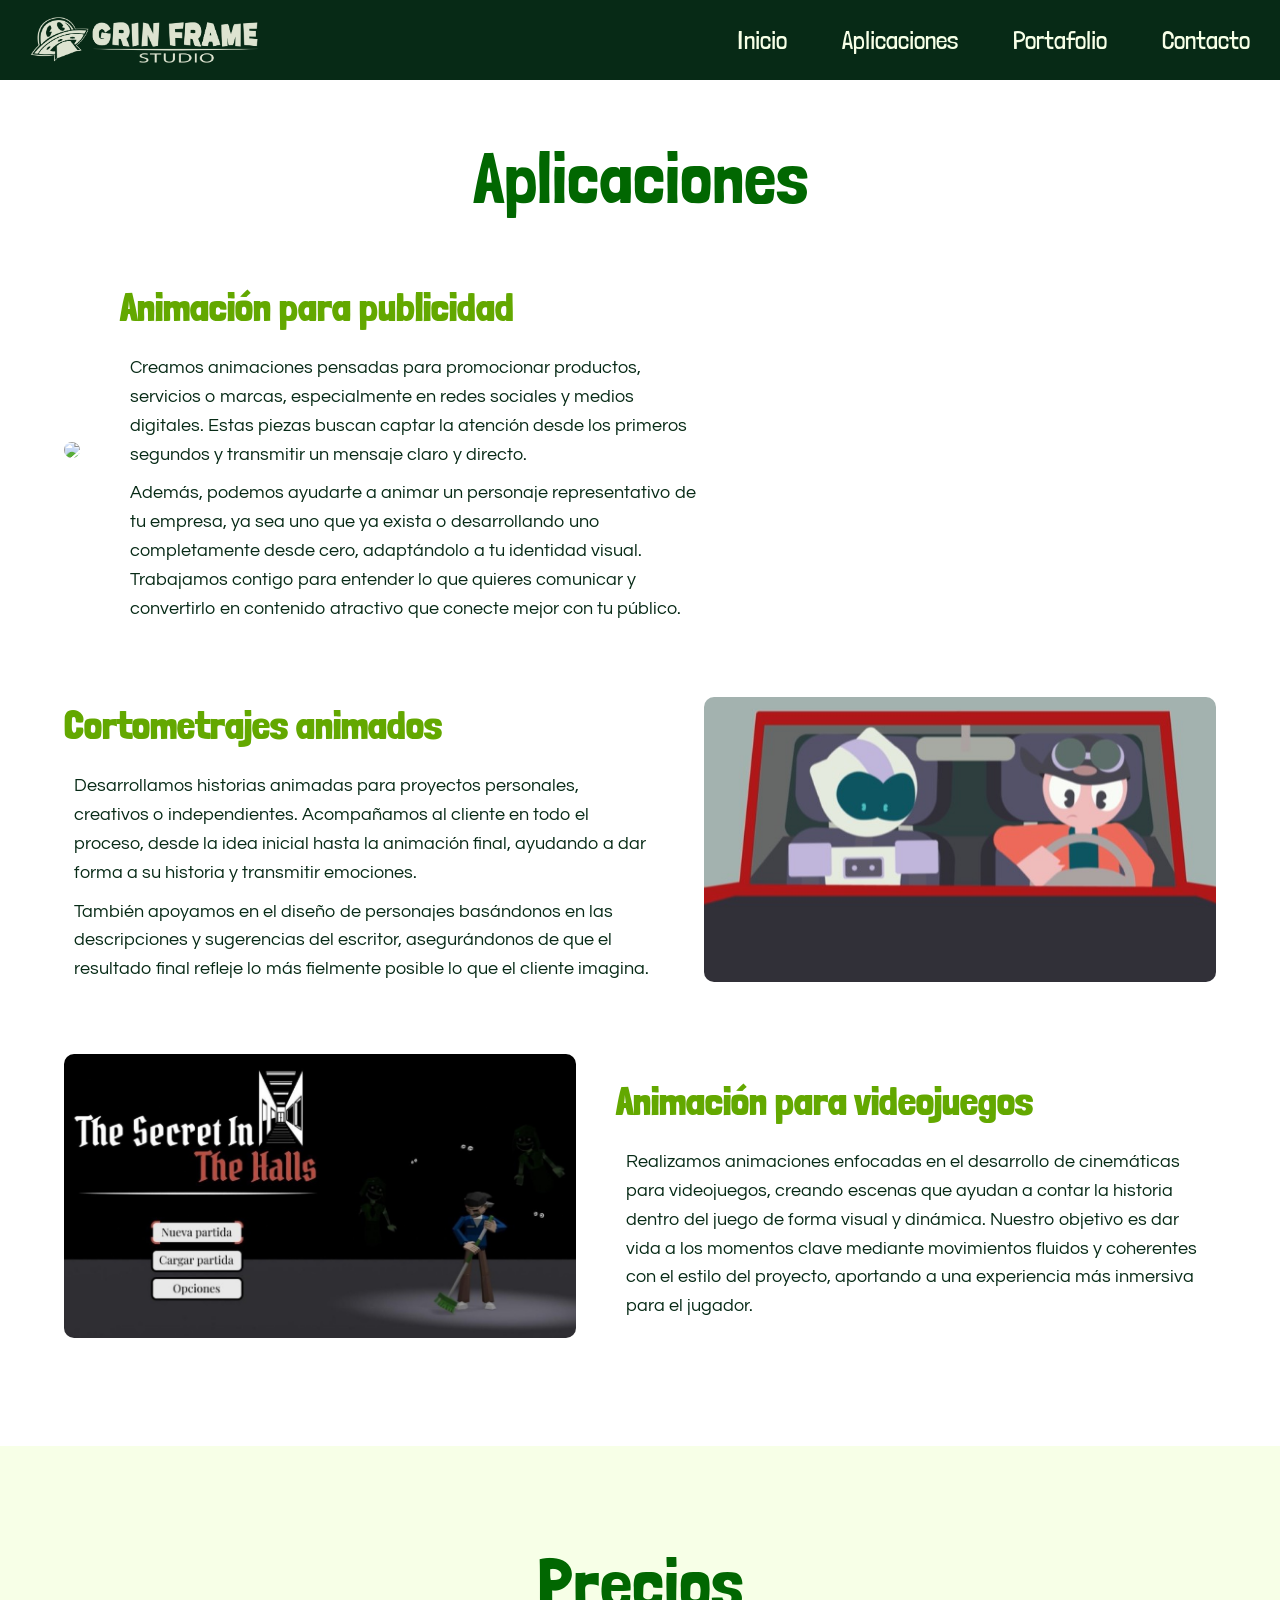
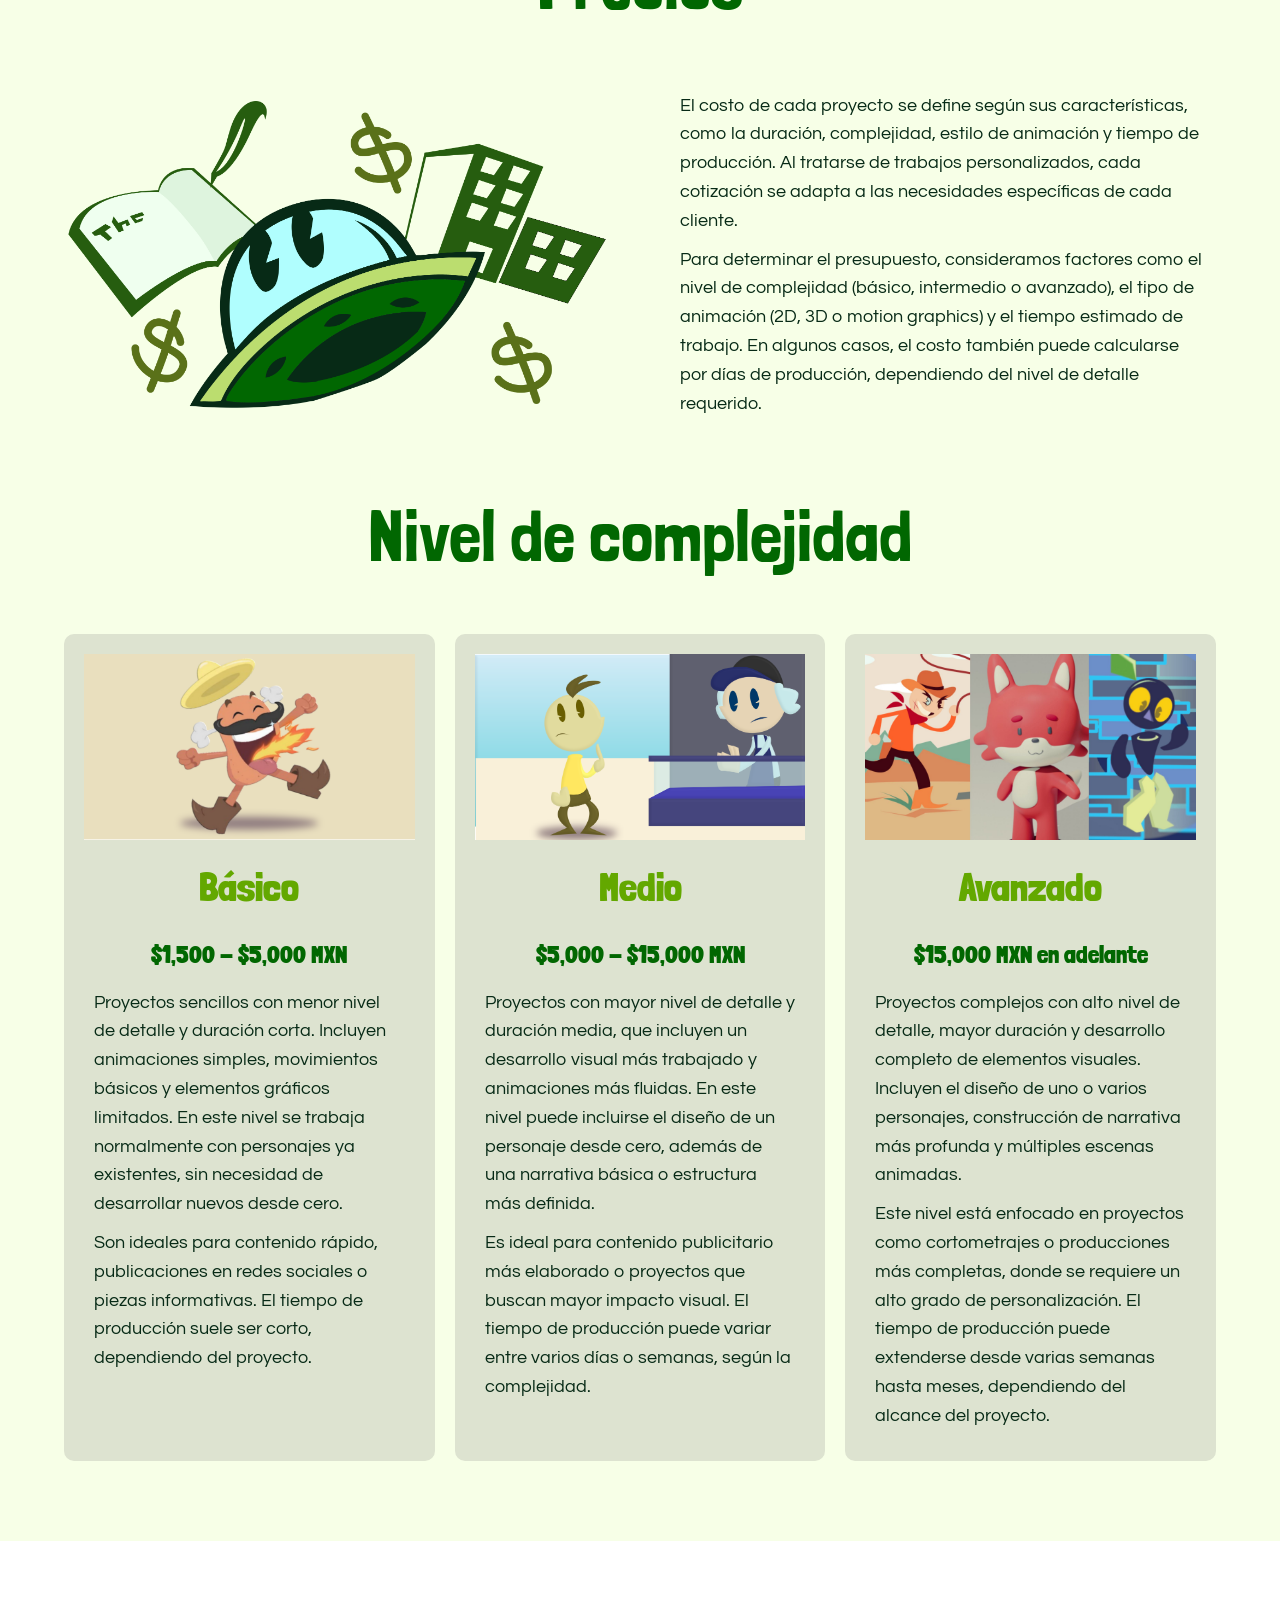
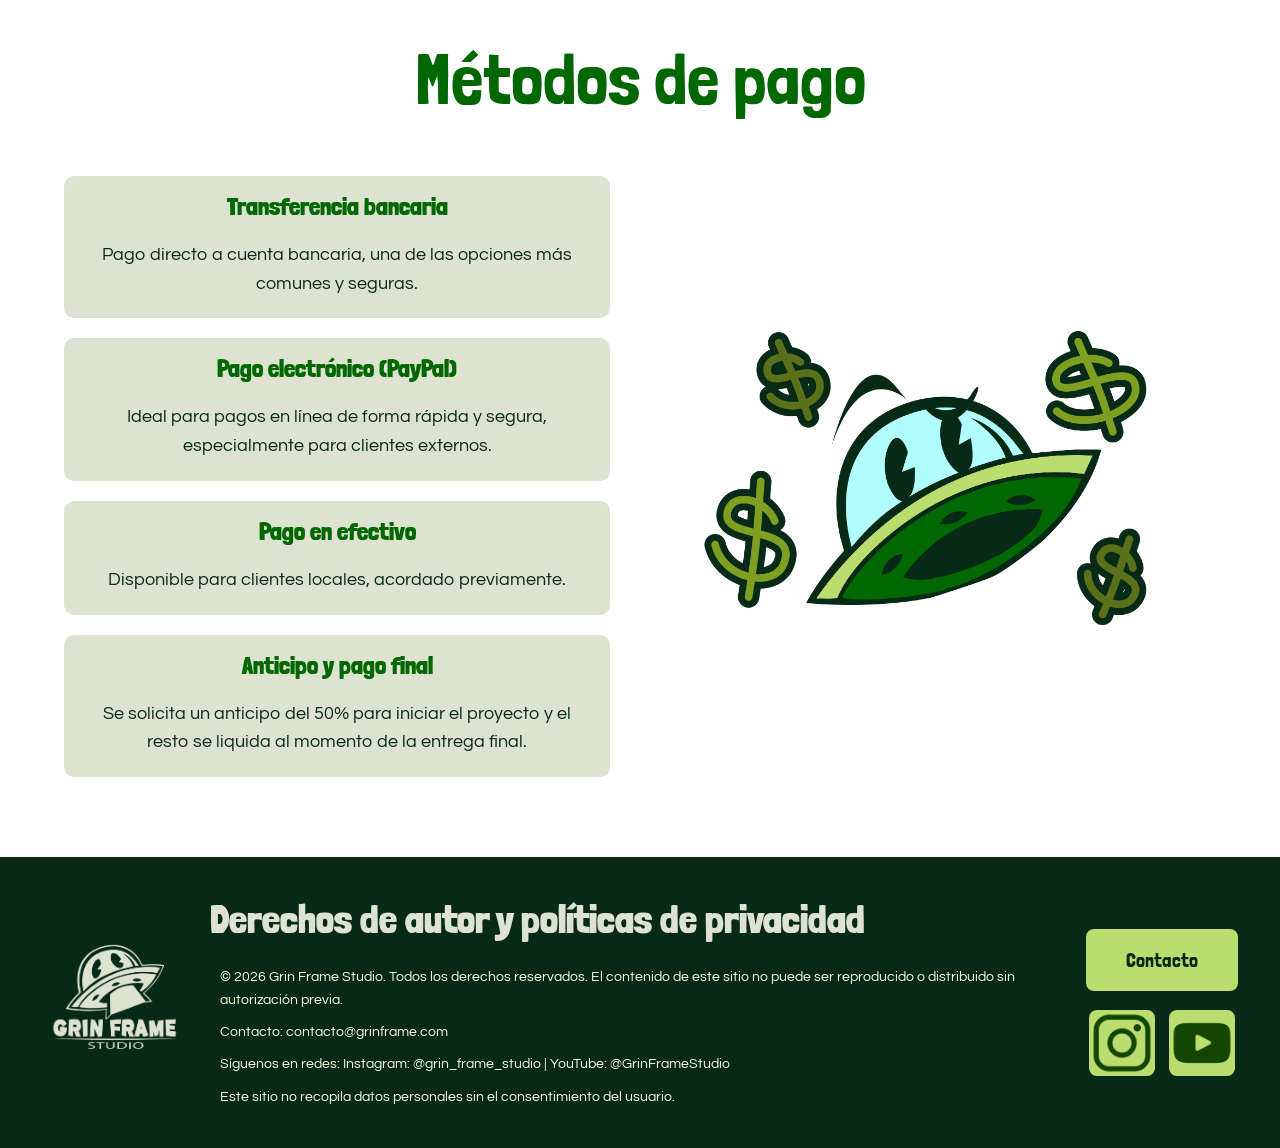
==== aplicaciones.html @ 9ec1ffc6 "Add files via upload" ====
<!DOCTYPE html>
<html lang="es">

<head>
    <meta charset="UTF-8">
    <meta name="viewport" content="width=device-width, initial-scale=1.0">
    <title>Aplicaciones | Grin Frame Studio</title>
    <link rel="stylesheet" href="css/aplicaciones.css">
</head>

<body>

    <!-- HEADER / NAV -->
    <header>
        <nav class="navbar">
            <div class="logo">
                <a href="index.html">
                    <img src="imgs/Imagotipo.png" alt="Imagotipo de la empresa">
                </a>
            </div>

            <ul class="menu">
                <li><a href="index.html">Inicio</a></li>
                <li><a href="#">Aplicaciones</a></li>
                <li><a href="portafolio.html">Portafolio</a></li>
                <li><a href="contacto.html">Contacto</a></li>
            </ul>
            <img src="imgs/menu-btn.png" alt="" class="menu-btn">
        </nav>
    </header>

    <!-- APLICACIONES -->
    <section class="aplicaciones">

        <h2>Aplicaciones</h2>

        <!-- BLOQUE 1 -->
        <div class="app-bloque">
            <div class="app-img">
                <img src="imgs/imagen-14.png">
            </div>
            <div class="app-texto">
                <h3>Animación para publicidad</h3>
                <p>
                    Creamos animaciones pensadas para promocionar productos, servicios o marcas, especialmente en redes
                    sociales y medios digitales. Estas piezas buscan captar la atención desde los primeros segundos y
                    transmitir un mensaje claro y directo.
                </p>
                <p>
                    Además, podemos ayudarte a animar un personaje representativo
                    de tu empresa, ya sea uno que ya exista o desarrollando uno completamente desde cero, adaptándolo a
                    tu identidad visual. Trabajamos contigo para entender lo que quieres comunicar y convertirlo en
                    contenido atractivo que conecte mejor con tu público.
                </p>
            </div>
        </div>

        <!-- BLOQUE 2 -->
        <div class="app-bloque invertido">
            <div class="app-img">
                <img src="imgs/imagen-15.jpg">
            </div>
            <div class="app-texto">
                <h3>Cortometrajes animados</h3>
                <p>
                    Desarrollamos historias animadas para proyectos personales, creativos o independientes. Acompañamos
                    al cliente en todo el proceso, desde la idea inicial hasta la animación final, ayudando a dar forma
                    a su historia y transmitir emociones.
                </p>
                <p>
                    También apoyamos en el diseño de personajes basándonos en las
                    descripciones y sugerencias del escritor, asegurándonos de que el resultado final refleje lo más
                    fielmente posible lo que el cliente imagina.
                </p>
            </div>
        </div>

        <!-- BLOQUE 3 -->
        <div class="app-bloque">
            <div class="app-img">
                <img src="imgs/imagen-13.jpg">
            </div>
            <div class="app-texto">
                <h3>Animación para videojuegos</h3>
                <p>
                    Realizamos animaciones enfocadas en el desarrollo de cinemáticas para videojuegos, creando escenas
                    que ayudan a contar la historia dentro del juego de forma visual y dinámica. Nuestro objetivo es dar
                    vida a los momentos clave mediante movimientos fluidos y coherentes con el estilo del proyecto,
                    aportando a una experiencia más inmersiva para el jugador.
                </p>
            </div>
        </div>

    </section>

    <!-- PRECIOS -->
    <section class="precios">

        <h2>Precios</h2>

        <div class="precio-contenido">
            <div class="precio-img">
                <img src="imgs/imagen-16.png">
            </div>

            <div class="precio-texto">
                <p>
                    El costo de cada proyecto se define según sus características, como la duración, complejidad, estilo
                    de animación y tiempo de producción. Al tratarse de trabajos personalizados, cada cotización se
                    adapta a las necesidades específicas de cada cliente.
                </p>

                <p>
                    Para determinar el presupuesto, consideramos factores como el nivel de complejidad (básico,
                    intermedio o avanzado), el tipo de animación (2D, 3D o motion graphics) y el tiempo estimado de
                    trabajo. En algunos casos, el costo también puede calcularse por días de producción, dependiendo del
                    nivel de detalle requerido.
                </p>
            </div>
        </div>

        <!-- COMPLEJIDAD -->
        <h2>Nivel de complejidad</h2>

        <div class="niveles">

            <div class="nivel">
                <div class="nivel-img">
                    <img src="imgs/imagen-17.png">
                </div>
                <h3>Básico</h3>
                <h4>$1,500 - $5,000 MXN</h4>
                <p>
                    Proyectos sencillos con menor nivel de detalle y duración corta. Incluyen animaciones simples,
                    movimientos básicos y elementos gráficos limitados. En este nivel se trabaja normalmente con
                    personajes ya existentes, sin necesidad de desarrollar nuevos desde cero.
                </p>
                <p>
                    Son ideales para contenido
                    rápido, publicaciones en redes sociales o piezas informativas. El tiempo de producción suele ser
                    corto, dependiendo del proyecto.
                </p>
            </div>

            <div class="nivel">
                <div class="nivel-img">
                    <img src="imgs/imagen-18.png">
                </div>
                <h3>Medio</h3>
                <h4>$5,000 - $15,000 MXN</h4>
                <p>
                    Proyectos con mayor nivel de detalle y duración media, que incluyen un desarrollo visual más
                    trabajado y animaciones más fluidas. En este nivel puede incluirse el diseño de un personaje desde
                    cero, además de una narrativa básica o estructura más definida.
                </p>
                <p>
                    Es ideal para contenido publicitario
                    más elaborado o proyectos que buscan mayor impacto visual. El tiempo de producción puede variar
                    entre varios días o semanas, según la complejidad.
                </p>
            </div>

            <div class="nivel">
                <div class="nivel-img">
                    <img src="imgs/imagen-19.jpg">
                </div>
                <h3>Avanzado</h3>
                <h4>$15,000 MXN en adelante</h4>
                <p>
                    Proyectos complejos con alto nivel de detalle, mayor duración y desarrollo completo de elementos
                    visuales. Incluyen el diseño de uno o varios personajes, construcción de narrativa más profunda y
                    múltiples escenas animadas.
                </p>
                <p>
                    Este nivel está enfocado en proyectos como cortometrajes o producciones
                    más completas, donde se requiere un alto grado de personalización. El tiempo de producción puede
                    extenderse desde varias semanas hasta meses, dependiendo del alcance del proyecto.
                </p>
            </div>

        </div>

    </section>

    <!-- MÉTODOS DE PAGO -->
    <section class="pagos">

        <h2>Métodos de pago</h2>

        <div class="pagos-contenido">

            <div class="pagos-lista">
                <div class="pago-item">
                    <h4>Transferencia bancaria</h4>
                    <p>
                        Pago directo a cuenta bancaria, una de las opciones más comunes y seguras.
                    </p>
                </div>
                <div class="pago-item">
                    <h4>Pago electrónico (PayPal)</h4>
                    <p>
                        Ideal para pagos en línea de forma rápida y segura, especialmente para clientes externos.
                    </p>
                </div>
                <div class="pago-item">
                    <h4>Pago en efectivo</h4>
                    <p>
                        Disponible para clientes locales, acordado previamente.
                    </p>
                </div>
                <div class="pago-item">
                    <h4>Anticipo y pago final</h4>
                    <p>
                        Se solicita un anticipo del 50% para iniciar el proyecto y el resto se liquida al momento de la entrega final.
                    </p>
                </div>
            </div>

            <div class="pagos-img">
                <img src="imgs/imagen-20.png">
            </div>

        </div>

    </section>

    <!-- FOOTER -->
    <footer class="footer">
        <div class="footer-contenido">

            <!-- IZQUIERDA -->
            <div class="footer-logo">
                <a href="index.html">
                    <img src="imgs/Isologo.png" alt="Isologo">
                </a>
            </div>

            <!-- CENTRO -->
            <div class="footer-texto">
                <h3>Derechos de autor y políticas de privacidad</h3>

                <p>
                    © 2026 Grin Frame Studio. Todos los derechos reservados.
                    El contenido de este sitio no puede ser reproducido o distribuido sin autorización previa.
                </p>

                <p>
                    Contacto: contacto@grinframe.com
                </p>

                <p>
                    Síguenos en redes: Instagram: @grin_frame_studio | YouTube: @GrinFrameStudio
                </p>

                <p>
                    Este sitio no recopila datos personales sin el consentimiento del usuario.
                </p>
            </div>

            <!-- DERECHA -->
            <div class="footer-derecha">
                <a href="contacto.html" class="btn-contacto">Contacto</a>

                <div class="redes">
                    <a href="https://www.instagram.com/grin_frame_studio/" target="_blank" class="red instagram"></a>
                    <a href="https://www.youtube.com/@GrinFrameStudio" target="_blank" class="red youtube"></a>
                </div>
            </div>

        </div>
    </footer>
    <script src="js/script.js"></script>

</body>

</html>
---- css/aplicaciones.css ----
@import url('https://fonts.googleapis.com/css2?family=Londrina+Solid:wght@100;300;400;900&display=swap');
@import url('https://fonts.googleapis.com/css2?family=Questrial&display=swap');

/* ========================= */
/* VARIABLES */
/* ========================= */

:root {
    --verdeOscuro: #016701;
    --verde: #63a800;
    --verdeClaro: #bbdd6f;
    --azulClaro: #B0fefe;

    --verdeBlanco: #f7ffe7;
    --verdeBlanco2: #dde3d0;
    --blanco: #fafafa;
    --negro: #072a16;

    --font-titulos: 'Londrina Solid', sans-serif;
    --font-textos: 'Questrial', sans-serif;
}

* {
    margin: 0;
    padding: 0;
    box-sizing: border-box;
}

body {
    font-family: var(--font-textos);
    line-height: 1.6;
    overflow-x: hidden;
}

/* ========================= */
/* NAVBAR */
/* ========================= */

.navbar {
    display: flex;
    justify-content: space-between;
    align-items: center;
    padding: 15px 30px;
    background: var(--negro);
    color: var(--verdeBlanco);
}

.menu {
    display: flex;
    list-style: none;
    gap: 55px;
}

.menu a {
    display: inline-block;
    color: var(--verdeBlanco);
    text-decoration: none;
    font-family: var(--font-titulos);
    font-weight: 300;
    font-size: 25px;
    transition: transform 0.3s ease, color 0.3s ease;
}

.menu a:hover {
    transform: scale(1.08);
    color: var(--verdeClaro);
}

/* LOGO */

.logo img {
    height: 50px;
    width: auto;
    display: block;
    transition: transform 0.3s ease;
}

.logo img:hover {
    transform: scale(1.1);
}

/* BOTÓN MENÚ */

.menu-btn {
    position: absolute;
    top: 20px;
    right: 30px;
    width: 50px;
    cursor: pointer;
    display: none;
}

/* ========================= */
/* TITULOS */
/* ========================= */

h2 {
    text-align: center;
    margin-bottom: 40px;
    font-family: var(--font-titulos);
    font-weight: 400;
    color: var(--verdeOscuro);
    font-size: 4.5rem;
}

h3 {
    font-family: var(--font-titulos);
    font-size: 40px;
    margin-bottom: 15px;
    color: var(--verde);
}

h4 {
    font-family: var(--font-titulos);
    font-size: 25px;
    margin-bottom: 15px;
    color: var(--verdeOscuro);
}

p {
    font-size: 18px;
    color: var(--negro);
    margin: 10px;
}

/* ========================= */
/* APLICACIONES */
/* ========================= */

.aplicaciones {
    padding: 40px 5%;
}

.app-bloque {
    display: flex;
    align-items: center;
    gap: 40px;
    margin-bottom: 60px;
}

.app-bloque.invertido {
    flex-direction: row-reverse;
}

.app-img img {
    width: 100%;
    max-width: 700px;
    border-radius: 10px;
}

.app-texto {
    max-width: 600px;
}

/* ========================= */
/* PRECIOS */
/* ========================= */

.precios {
    padding: 80px 5%;
    background: var(--verdeBlanco);
}

/* CONTENEDOR CENTRADO */
.precio-contenido {
    display: flex;
    align-items: center;
    justify-content: center;
    gap: 60px;

    max-width: 1200px;
    margin: 0 auto 50px auto; /* centra todo */
}

/* IMAGEN */
.precio-img {
    flex: 1;
    display: flex;
    justify-content: center;
}

.precio-img img {
    width: 100%;
    max-width: 600px; /* mismo tamaño que aplicaciones */
    border-radius: 10px;
}

/* TEXTO */
.precio-texto {
    flex: 1;
    max-width: 600px;
}

/* NIVELES */

.niveles {
    display: flex;
    justify-content: space-between;
    gap: 20px;
}

.nivel {
    flex: 1;
    background: var(--verdeBlanco2);
    padding: 20px;
    border-radius: 10px;
}

.nivel h3, h4 {
    text-align: center;
}

.nivel-img {
    display: flex;
    justify-content: center;
    margin-bottom: 15px;
}

.nivel-img img {
    width: 100%;
    max-width: 550px;
    height: auto;
}

/* ========================= */
/* PAGOS */
/* ========================= */

.pagos {
    padding: 80px 5%;
}

/* CONTENEDOR CENTRADO */
.pagos-contenido {
    display: flex;
    align-items: center;
    justify-content: center; /* centra todo */
    gap: 60px;

    max-width: 1200px;
    margin: 0 auto; /* evita que se pegue a los lados */
}

/* LISTA */
.pagos-lista {
    flex: 1;
    display: flex;
    flex-direction: column;
    font-family: var(--font-textos);
    gap: 20px;
}

/* ITEMS MÁS GRANDES */
.pago-item {
    padding:  10px 20px;
    border-radius: 10px;
    background: var(--verdeBlanco2);
    font-size: 18px;

    text-align: center;
}

/* IMAGEN */
.pagos-img {
    flex: 1;
    display: flex;
    justify-content: center;
}

.pagos-img img {
    width: 100%;
    max-width: 800px; /* mismo peso visual que lista */
    height: auto;
}

/* ========================= */
/* FOOTER */
/* ========================= */

.footer {
    background: var(--negro);
    padding: 30px 40px;
}

.footer-contenido {
    display: flex;
    align-items: center;
    justify-content: space-between;
    gap: 20px;
}

.footer-logo img {
    width: 150px;
    transition: transform 0.3s ease;
}

.footer-logo img:hover {
    transform: scale(1.1);
}

.footer-texto {
    flex: 1;
}

.footer-texto h3 {
    color: var(--verdeBlanco2);
}

.footer-texto p {
    font-size: 14px;
    color: var(--verdeBlanco);
}

.footer-derecha {
    display: flex;
    flex-direction: column;
    align-items: center;
    gap: 15px;
}

/* BOTÓN */

.btn-contacto {
    padding: 15px 40px;
    border: 2px solid var(--negro);
    border-radius: 10px;
    background-color: var(--verdeClaro);
    font-family: var(--font-titulos);
    font-size: 20px;
    color: var(--negro);
    display: inline-block;
    text-decoration: none;
    transition: transform 0.3s ease;
}

.btn-contacto:hover {
    background-color: var(--verdeBlanco2);
    transform: scale(1.1);
}

/* REDES */

.redes {
    display: flex;
    gap: 10px;
}

.red {
    width: 70px;
    height: 70px;
    border: 2px solid var(--negro);
    border-radius: 10px;
    background-color: var(--verdeClaro);

    background-size: cover;
    background-position: center;
    background-repeat: no-repeat;

    transition: transform 0.3s ease;
}

.red:hover {
    transform: scale(1.1);
    background-color: var(--verdeBlanco2);
}

.instagram {
    background-image: url("../imgs/Instagram.png");
}

.youtube {
    background-image: url("../imgs/Youtube.png");
}

/* ========================= */
/* RESPONSIVE */
/* ========================= */

@media (max-width: 1024px) {

    .app-bloque,
    .precio-contenido,
    .pagos-contenido {
        flex-direction: column;
        text-align: center;
    }

    .niveles {
        flex-direction: column;
    }
}

@media (max-width: 768px) {

    .navbar {
        flex-direction: column;
        align-items: center;
        height: 80px;
        overflow: hidden;
        transition: height 0.5s ease;
    }

    .navbar.active {
        height: 100vh;
        justify-content: center;
    }

    .menu {
        flex-direction: column;
        gap: 30px;
        margin-top: 20px;
        display: none;
    }

    .menu a {
        background-color: var(--verdeBlanco2);
        color: var(--negro);
        padding: 10px 30px;
        border-radius: 10px;
        font-size: 30px;
        display: flex;
        justify-content: center;
    }

    .navbar.active .menu {
        display: flex;
    }

    .menu-btn {
        display: block;
    }

    h2 {
        font-size: 2rem;
    }

    .footer-contenido {
        flex-direction: column;
        text-align: center;
    }

    .footer-derecha {
        flex-direction: row;
    }
}

@media (max-width: 480px) {

    .menu {
        display: none;
    }
}
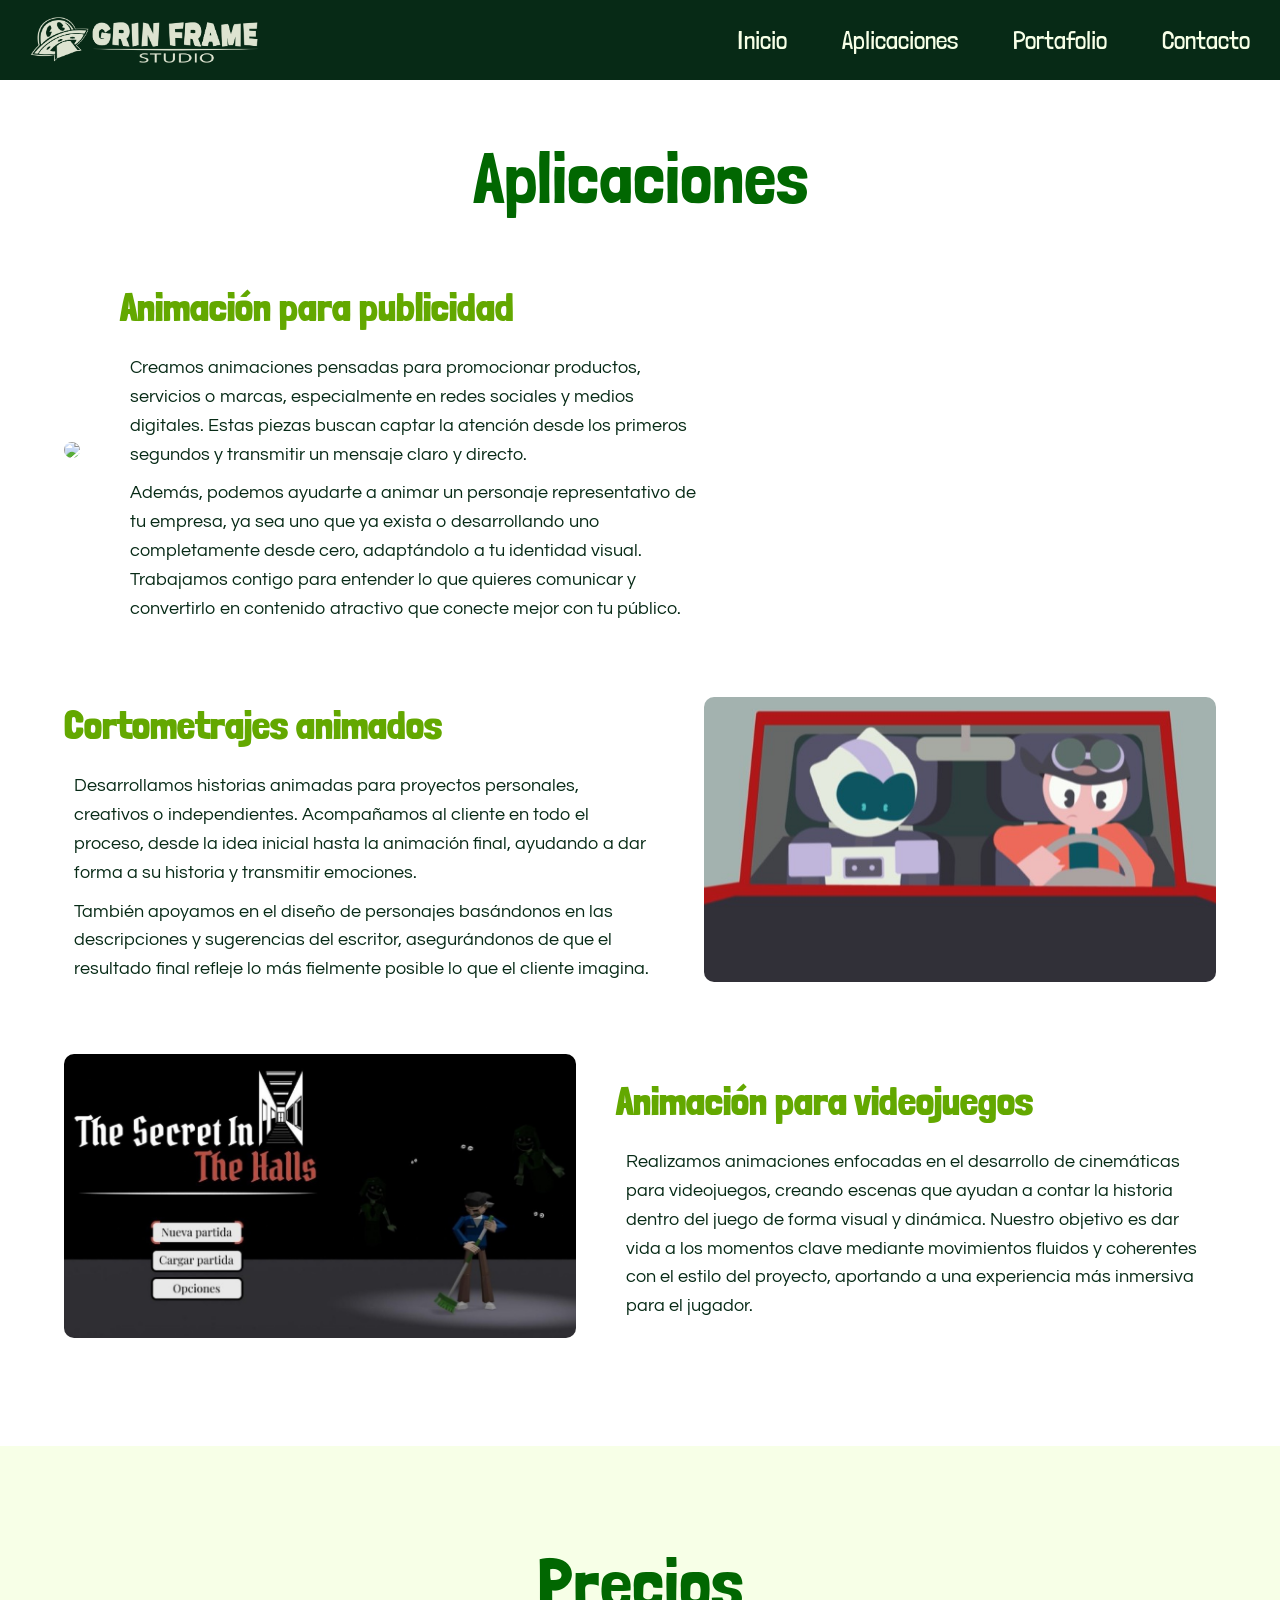
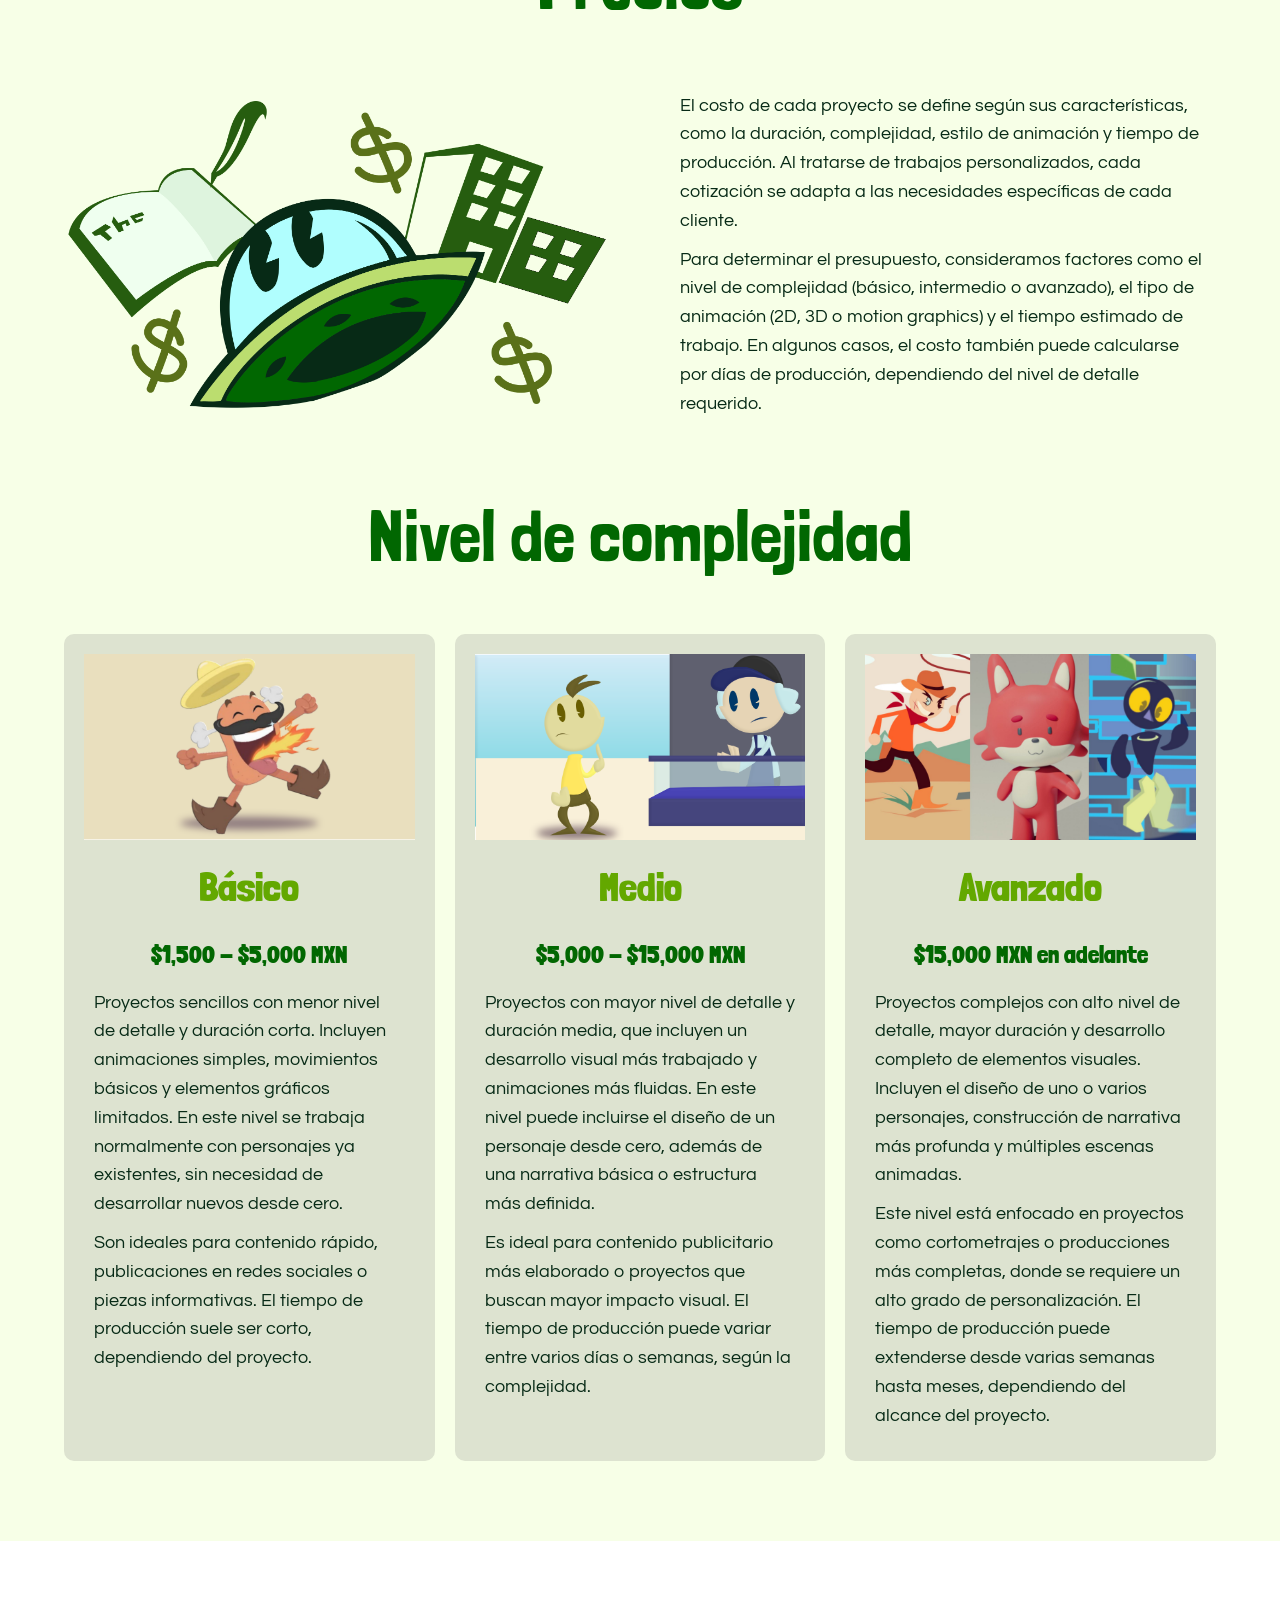
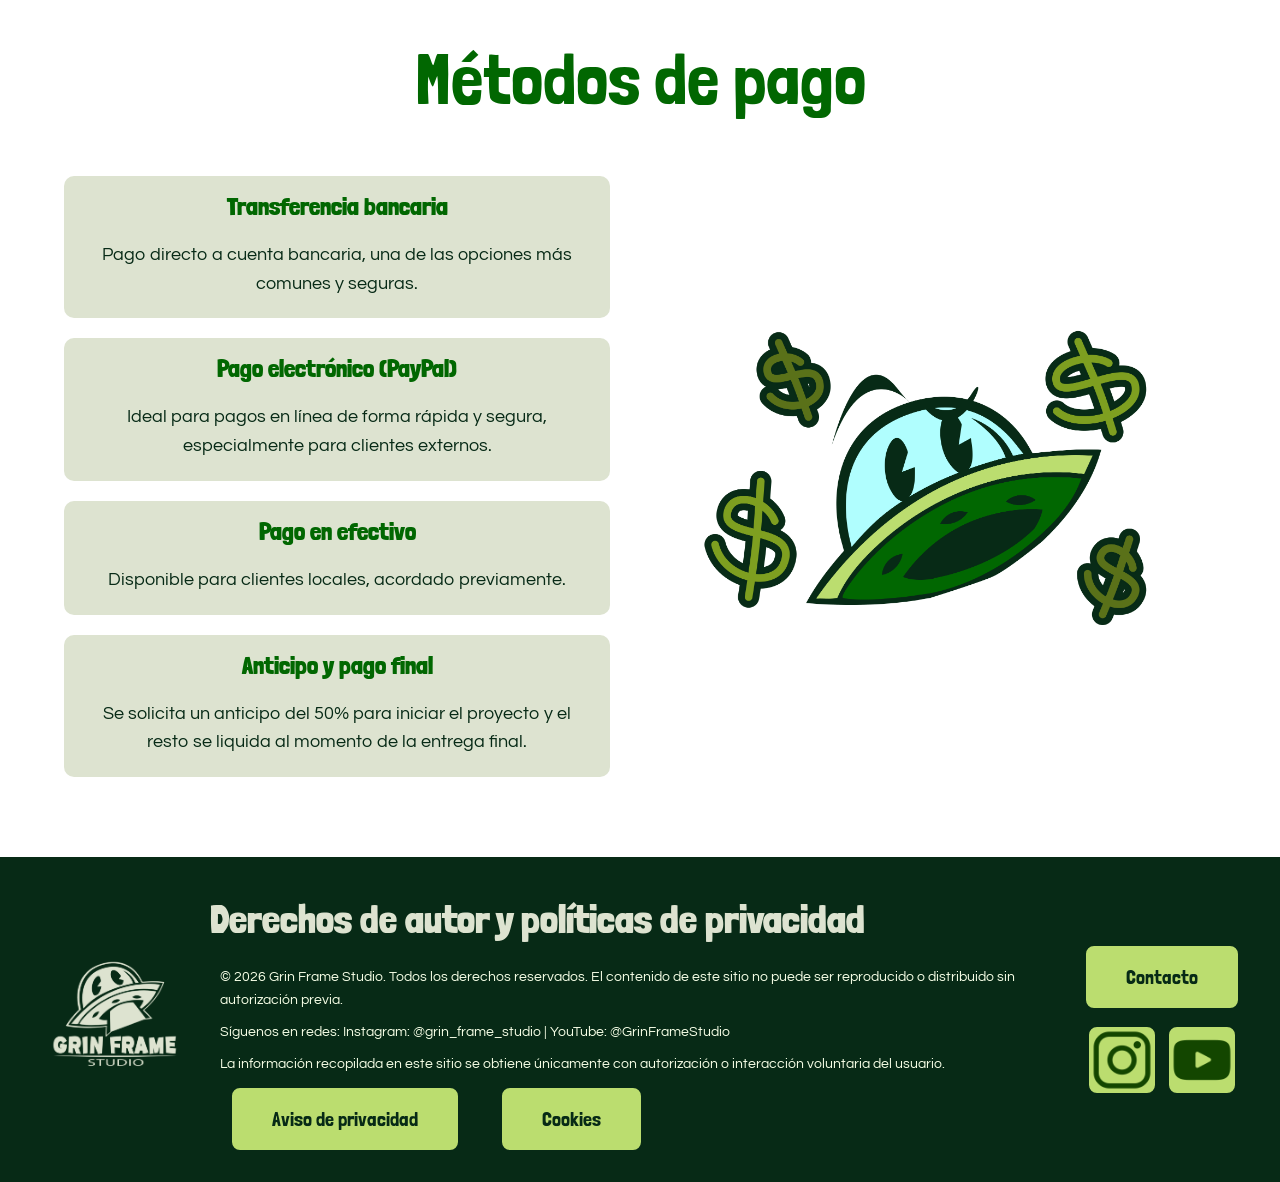
==== commit a3819e9d: "Correcion de footer" ====
--- a/aplicaciones.html
+++ b/aplicaciones.html
@@ -5,8 +5,19 @@
     <meta charset="UTF-8">
     <meta name="viewport" content="width=device-width, initial-scale=1.0">
     <title>Aplicaciones | Grin Frame Studio</title>
+    <link rel="icon" type="image/png" href="imgs/Icono-Grin.png">
     <link rel="stylesheet" href="css/aplicaciones.css">
 </head>
+
+    <!-- Google tag (gtag.js) -->
+<script async src="https://www.googletagmanager.com/gtag/js?id=G-HETX7569WJ"></script>
+<script>
+  window.dataLayer = window.dataLayer || [];
+  function gtag(){dataLayer.push(arguments);}
+  gtag('js', new Date());
+
+  gtag('config', 'G-HETX7569WJ');
+</script>
 
 <body>
 
@@ -230,7 +241,7 @@
 
             <!-- IZQUIERDA -->
             <div class="footer-logo">
-                <a href="index.html">
+                <a href="#">
                     <img src="imgs/Isologo.png" alt="Isologo">
                 </a>
             </div>
@@ -245,16 +256,19 @@
                 </p>
 
                 <p>
-                    Contacto: contacto@grinframe.com
-                </p>
-
-                <p>
                     Síguenos en redes: Instagram: @grin_frame_studio | YouTube: @GrinFrameStudio
                 </p>
 
                 <p>
-                    Este sitio no recopila datos personales sin el consentimiento del usuario.
-                </p>
+                    La información recopilada en este sitio se obtiene únicamente con autorización o interacción voluntaria del usuario.
+                </p>
+
+                <div class="privacidad">
+                    <a href="privacy.html" class="btn-privacidad">Aviso de privacidad</a>
+
+                    <a href="cookies.html" class="btn-privacidad">Cookies</a>
+                </div>
+
             </div>
 
             <!-- DERECHA -->
@@ -273,4 +287,4 @@
 
 </body>
 
-</html>+</html>
--- a/css/aplicaciones.css
+++ b/css/aplicaciones.css
@@ -146,6 +146,12 @@
     width: 100%;
     max-width: 700px;
     border-radius: 10px;
+    transition: transform 0.4s ease, box-shadow 0.4s ease;
+}
+
+.app-img img:hover {
+    transform: scale(1.05);
+    box-shadow: 0 10px 25px rgba(0, 0, 0, 0.2);
 }
 
 .app-texto {
@@ -204,6 +210,12 @@
     background: var(--verdeBlanco2);
     padding: 20px;
     border-radius: 10px;
+    transition: transform 0.4s ease, box-shadow 0.4s ease;
+}
+
+.nivel:hover {
+    transform: scale(1.05);
+    box-shadow: 0 10px 25px rgba(0, 0, 0, 0.2);
 }
 
 .nivel h3, h4 {
@@ -258,6 +270,12 @@
     font-size: 18px;
 
     text-align: center;
+    transition: transform 0.4s ease, box-shadow 0.4s ease;
+}
+
+.pago-item:hover {
+    transform: scale(1.05);
+    box-shadow: 0 10px 25px rgba(0, 0, 0, 0.2);
 }
 
 /* IMAGEN */
@@ -338,6 +356,32 @@
     transform: scale(1.1);
 }
 
+/* Aviso de privacidad de datos y Cookies */
+
+.privacidad {
+    display: flex;
+    flex-direction: row;
+}
+
+.btn-privacidad {
+    padding: 15px 40px;
+    margin: 0 20px;
+    border: 2px solid var(--negro);
+    border-radius: 10px;
+    background-color: var(--verdeClaro);
+    font-family: var(--font-titulos);
+    font-size: 20px;
+    color: var(--negro);
+    display: inline-block;
+    text-decoration: none;
+    transition: transform 0.3s ease;
+}
+
+.btn-privacidad:hover {
+    background-color: var(--verdeBlanco2);
+    transform: scale(1.1);
+}
+
 /* REDES */
 
 .redes {
@@ -383,6 +427,10 @@
     .pagos-contenido {
         flex-direction: column;
         text-align: center;
+    }
+
+    .app-bloque.invertido {
+        flex-direction: column;
     }
 
     .niveles {
@@ -449,4 +497,4 @@
     .menu {
         display: none;
     }
-}+}
